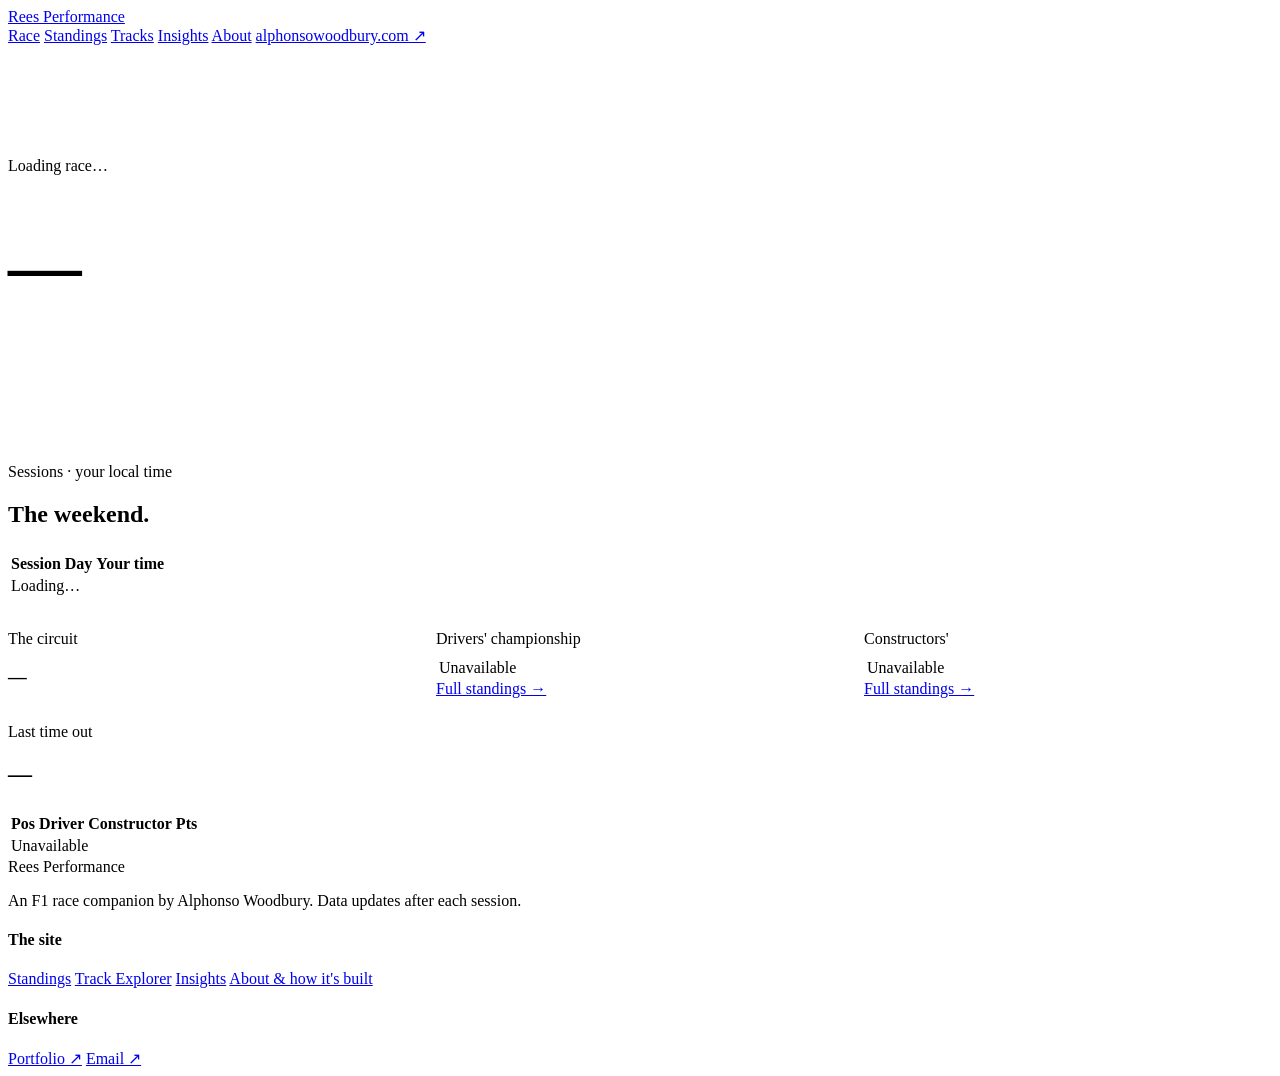
==== site/index.html @ 5ff9aa87 "feat(site): RPX - a Formula 1 race companion A fast, monochrome race-day companion (f1.alphonsowoodb" ====
<!DOCTYPE html>
<html lang="en">
<head>
<meta charset="utf-8" />
<meta name="viewport" content="width=device-width, initial-scale=1" />
<title>Rees Performance — F1 Race Companion</title>
<meta name="description" content="Your Formula 1 race companion — session times in your timezone, the circuit, the stakes, and the standings. By Alphonso Woodbury." />
<link rel="preconnect" href="https://fonts.googleapis.com">
<link rel="preconnect" href="https://fonts.gstatic.com" crossorigin>
<link rel="preconnect" href="https://api.jolpi.ca" crossorigin>
<link rel="stylesheet" href="/assets/style.css" />
<style>
  .hub-grid{ display:grid; grid-template-columns:repeat(auto-fit,minmax(290px,1fr)); gap:1.25rem; margin-top:2rem; }
  .cd{ display:flex; gap:1.5rem; margin-top:1.75rem; font-family:var(--mono); }
  .cd .u{ text-align:left; }
  .cd .u b{ display:block; font-size:clamp(1.8rem,6vw,3rem); font-weight:700; line-height:1; color:var(--text); letter-spacing:-.02em; }
  .cd .u span{ font-size:.66rem; letter-spacing:.18em; text-transform:uppercase; color:var(--dim); }
  .cdwrap .lab{ font-family:var(--mono); font-size:.7rem; letter-spacing:.18em; text-transform:uppercase; color:var(--muted); }
  tr.next td{ color:var(--text); }
  tr.next td:first-child::before{ content:"▸ "; color:var(--text); }
</style>
</head>
<body>

<nav class="nav">
  <div class="wrap">
    <a class="wordmark" href="/"><span class="tick"></span> Rees&nbsp;Performance</a>
    <div class="nav-links">
      <a href="/">Race</a>
      <a href="/standings.html">Standings</a>
      <a href="/tracks/">Tracks</a>
      <a href="/insights/">Insights</a>
      <a href="/about.html">About</a>
      <a class="cta" href="https://alphonsowoodbury.com">alphonsowoodbury.com ↗</a>
    </div>
  </div>
</nav>

<header class="hero wrap" style="padding-block:clamp(3rem,9vw,6rem) clamp(2rem,5vw,3rem)">
  <p class="eyebrow" id="round">Loading race…</p>
  <h1 style="font-size:clamp(2.2rem,7vw,4.6rem)"><span id="raceName">—</span></h1>
  <p class="lede" id="raceLoc" style="margin-top:1rem"></p>
  <div class="cdwrap">
    <div class="lab" id="cdLabel">&nbsp;</div>
    <div class="cd" id="cd"></div>
  </div>
</header>

<section class="section" id="sec-sessions">
  <div class="wrap">
    <p class="eyebrow">Sessions · your local time</p>
    <h2>The weekend.</h2>
    <div class="table-scroll" style="margin-top:1.5rem">
      <table>
        <thead><tr><th>Session</th><th>Day</th><th>Your time</th></tr></thead>
        <tbody id="sessions"><tr><td colspan="3">Loading…</td></tr></tbody>
      </table>
    </div>
    <p class="note" id="tzNote"></p>
  </div>
</section>

<section class="section">
  <div class="wrap">
    <div class="hub-grid">
      <div class="card">
        <span class="tag">The circuit</span>
        <h3 id="circuitName">—</h3>
        <p id="circuitStat" class="cmeta"></p>
        <p id="circuitNote"></p>
        <a id="circuit3d" class="btn" style="display:none;margin-top:.5rem" href="#">Explore in 3D →</a>
      </div>
      <div class="card">
        <span class="tag">Drivers' championship</span>
        <table style="margin-top:.5rem"><tbody id="drivers"><tr><td>Loading…</td></tr></tbody></table>
        <a class="status" href="/standings.html" style="margin-top:.5rem">Full standings →</a>
      </div>
      <div class="card">
        <span class="tag">Constructors'</span>
        <table style="margin-top:.5rem"><tbody id="constructors"><tr><td>Loading…</td></tr></tbody></table>
        <a class="status" href="/standings.html" style="margin-top:.5rem">Full standings →</a>
      </div>
    </div>
  </div>
</section>

<section class="section" id="sec-last">
  <div class="wrap">
    <p class="eyebrow">Last time out</p>
    <h2 id="lastRaceName">—</h2>
    <div class="table-scroll" style="margin-top:1.5rem">
      <table>
        <thead><tr><th class="rank">Pos</th><th>Driver</th><th>Constructor</th><th class="num">Pts</th></tr></thead>
        <tbody id="lastResults"><tr><td colspan="4">Loading…</td></tr></tbody>
      </table>
    </div>
  </div>
</section>

<footer class="footer">
  <div class="wrap">
    <div class="col">
      <div class="wordmark"><span class="tick"></span> Rees&nbsp;Performance</div>
      <p class="fine" style="margin-top:1rem">An F1 race companion by Alphonso Woodbury. Data updates after each session.</p>
    </div>
    <div class="col">
      <h4>The site</h4>
      <a href="/standings.html">Standings</a>
      <a href="/tracks/">Track Explorer</a>
      <a href="/insights/">Insights</a>
      <a href="/about.html">About &amp; how it's built</a>
    </div>
    <div class="col">
      <h4>Elsewhere</h4>
      <a href="https://alphonsowoodbury.com">Portfolio ↗</a>
      <a href="mailto:alphonso@meristem.studio">Email ↗</a>
    </div>
  </div>
</footer>

<script>
const API = "https://api.jolpi.ca/ergast/f1";
const $ = id => document.getElementById(id);
const j = u => fetch(u).then(r => r.json());

const SESSION_NAMES = {
  FirstPractice:"Practice 1", SecondPractice:"Practice 2", ThirdPractice:"Practice 3",
  SprintQualifying:"Sprint Quali", Sprint:"Sprint", Qualifying:"Qualifying",
};
const dtOf = s => (s && s.date) ? new Date(`${s.date}T${s.time || "00:00:00Z"}`) : null;
const fmtDay  = d => d.toLocaleDateString([], {weekday:"short", month:"short", day:"numeric"});
const fmtTime = d => d.toLocaleTimeString([], {hour:"2-digit", minute:"2-digit"});

let countdownTarget = null, countdownTimer = null;

async function loadRace(){
  const data = await j(`${API}/current/next.json`);
  const races = data.MRData.RaceTable.Races;
  if(!races.length){ $("round").textContent = "Season complete — see you next year"; return; }
  const r = races[0];

  $("round").textContent = `Round ${r.round} · ${r.season} season`;
  $("raceName").textContent = r.raceName;
  $("raceLoc").textContent = `${r.Circuit.circuitName} · ${r.Circuit.Location.locality}, ${r.Circuit.Location.country}`;

  // assemble sessions (incl. the race itself), sorted chronologically
  const list = [];
  for(const k of Object.keys(SESSION_NAMES)) if(r[k]) list.push({name:SESSION_NAMES[k], dt:dtOf(r[k])});
  list.push({name:"Race", dt:dtOf({date:r.date, time:r.time})});
  list.sort((a,b)=> a.dt - b.dt);

  const now = new Date();
  const next = list.find(s => s.dt > now);
  const tb = $("sessions"); tb.innerHTML = "";
  for(const s of list){
    const tr = document.createElement("tr");
    if(next && s.name===next.name && +s.dt===+next.dt) tr.className = "next";
    tr.innerHTML = `<td>${s.name}</td><td>${fmtDay(s.dt)}</td><td>${fmtTime(s.dt)}</td>`;
    tb.appendChild(tr);
  }
  $("tzNote").textContent = `Times shown in your timezone (${Intl.DateTimeFormat().resolvedOptions().timeZone}). Updated after each session.`;

  // countdown to next session (or to the race)
  const target = next ? next.dt : list[list.length-1].dt;
  $("cdLabel").textContent = next ? `Next: ${next.name}` : "Race weekend complete";
  startCountdown(target);

  loadCircuit(r.Circuit.circuitId);
}

function startCountdown(target){
  countdownTarget = target;
  if(countdownTimer) clearInterval(countdownTimer);
  const tick = () => {
    const ms = countdownTarget - new Date();
    const cd = $("cd");
    if(ms <= 0){ cd.innerHTML = `<div class="u"><b>LIVE</b><span>now</span></div>`; clearInterval(countdownTimer); return; }
    const s = Math.floor(ms/1000);
    const d = Math.floor(s/86400), h = Math.floor(s%86400/3600), m = Math.floor(s%3600/60), sec = s%60;
    cd.innerHTML =
      `<div class="u"><b>${d}</b><span>days</span></div>`+
      `<div class="u"><b>${String(h).padStart(2,"0")}</b><span>hrs</span></div>`+
      `<div class="u"><b>${String(m).padStart(2,"0")}</b><span>min</span></div>`+
      `<div class="u"><b>${String(sec).padStart(2,"0")}</b><span>sec</span></div>`;
  };
  tick(); countdownTimer = setInterval(tick, 1000);
}

async function loadCircuit(circuitId){
  try{
    const stats = await j("/data/circuit_stats.json");
    const c = stats[circuitId];
    if(!c) return;
    $("circuitName").textContent = c.name;
    const pct = c.poleWinRate!=null ? `${(c.poleWinRate*100).toFixed(1)}%` : "—";
    $("circuitStat").innerHTML = `<b>${pct}</b> of races here won from pole · ${c.races} GPs since ${c.firstSeason}`;
    $("circuitNote").textContent = c.poleWinRate==null ? ""
      : c.poleWinRate >= 0.55 ? "Track position is king here — qualifying is decisive."
      : c.poleWinRate <= 0.42 ? "An overtaking track — Sunday is genuinely up for grabs."
      : "Balanced — pole helps, but the race is live.";
    if(c.track3d){
      const a = $("circuit3d");
      a.href = `/tracks/?c=${c.track3d}`; a.style.display = "inline-flex";
    }
  }catch(e){ /* stats optional */ }
}

async function loadStandings(){
  try{
    const dd = await j(`${API}/current/driverStandings.json`);
    const ds = dd.MRData.StandingsTable.StandingsLists[0]?.DriverStandings || [];
    $("drivers").innerHTML = ds.slice(0,5).map(s =>
      `<tr><td class="rank">${s.position}</td><td>${s.Driver.givenName[0]}. ${s.Driver.familyName}</td><td class="num">${s.points}</td></tr>`
    ).join("") || `<tr><td>—</td></tr>`;
  }catch(e){ $("drivers").innerHTML = `<tr><td>Unavailable</td></tr>`; }
  try{
    const cc = await j(`${API}/current/constructorStandings.json`);
    const cs = cc.MRData.StandingsTable.StandingsLists[0]?.ConstructorStandings || [];
    $("constructors").innerHTML = cs.slice(0,5).map(s =>
      `<tr><td class="rank">${s.position}</td><td>${s.Constructor.name}</td><td class="num">${s.points}</td></tr>`
    ).join("") || `<tr><td>—</td></tr>`;
  }catch(e){ $("constructors").innerHTML = `<tr><td>Unavailable</td></tr>`; }
}

async function loadLast(){
  try{
    const data = await j(`${API}/current/last/results.json`);
    const r = data.MRData.RaceTable.Races[0];
    if(!r){ $("lastRaceName").textContent = "—"; return; }
    $("lastRaceName").textContent = r.raceName;
    $("lastResults").innerHTML = r.Results.slice(0,10).map(x =>
      `<tr><td class="rank">${x.positionText}</td><td>${x.Driver.givenName} ${x.Driver.familyName}</td><td>${x.Constructor.name}</td><td class="num">${x.points}</td></tr>`
    ).join("");
  }catch(e){ $("lastResults").innerHTML = `<tr><td colspan="4">Unavailable</td></tr>`; }
}

loadRace(); loadStandings(); loadLast();
</script>
</body>
</html>
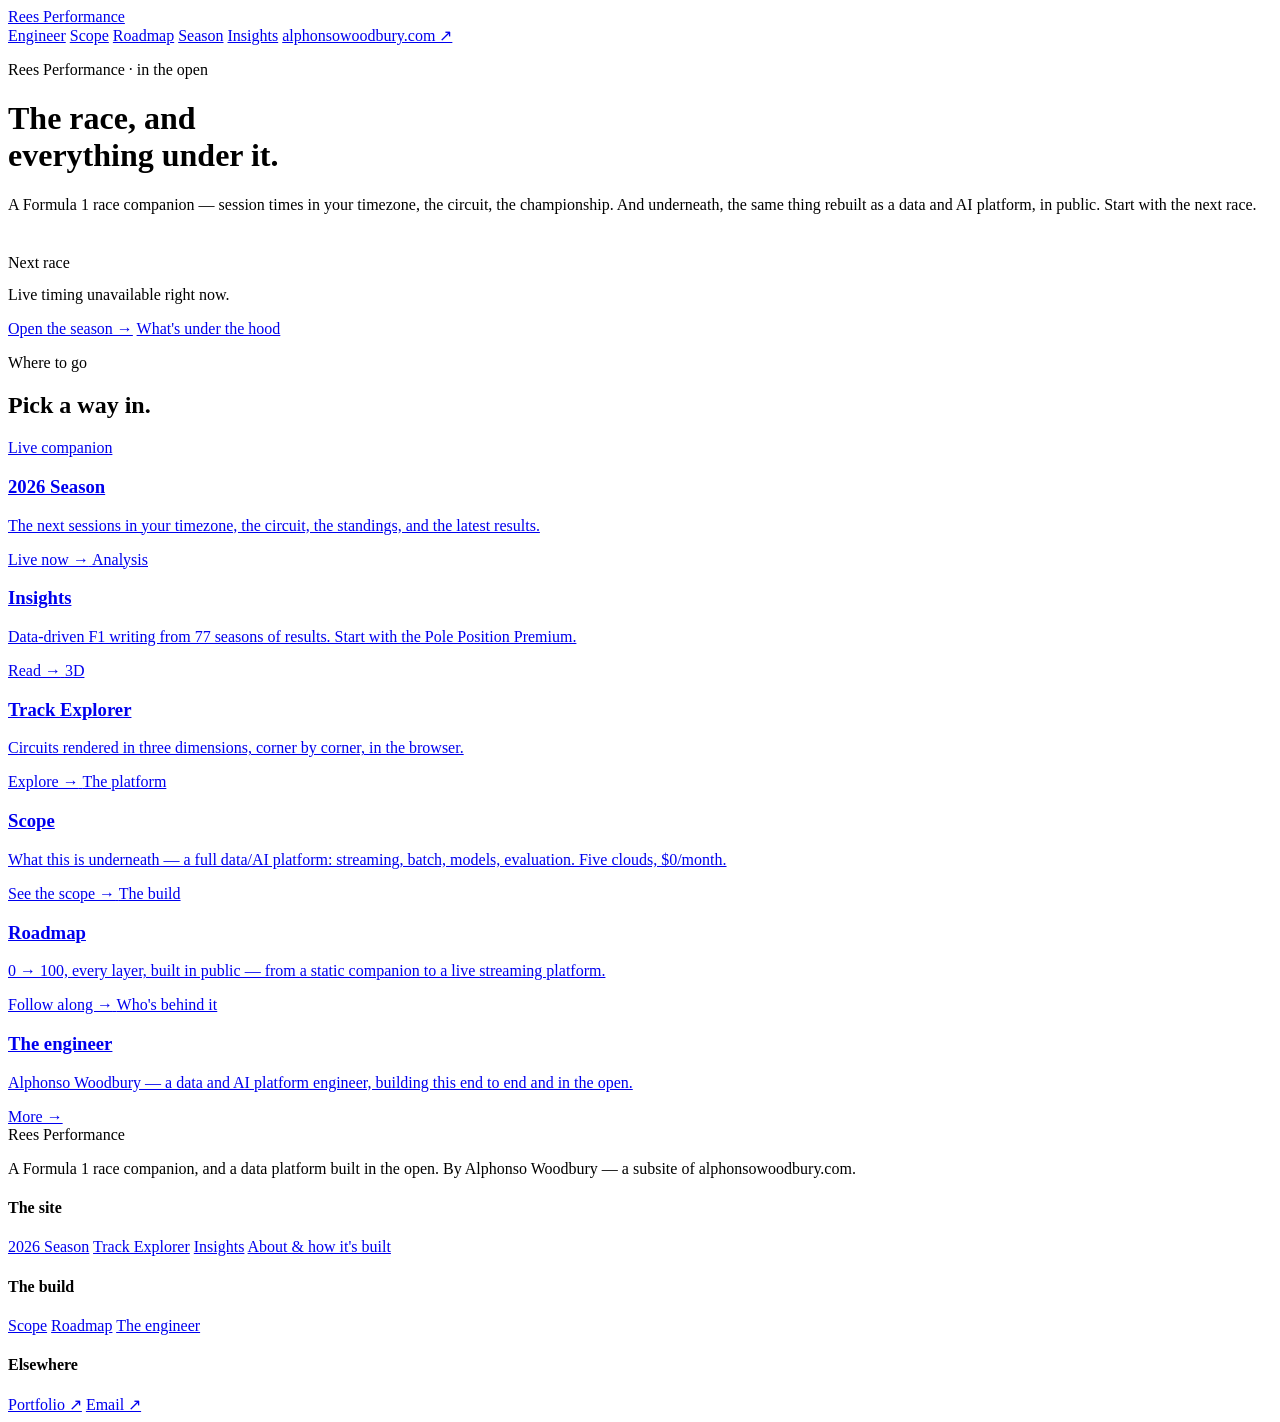
==== commit 877011bb: "feat(site): restructure home as a multi-audience hub The home page is now a light landing that intro" ====
--- a/site/index.html
+++ b/site/index.html
@@ -3,22 +3,13 @@
 <head>
 <meta charset="utf-8" />
 <meta name="viewport" content="width=device-width, initial-scale=1" />
-<title>Rees Performance — F1 Race Companion</title>
-<meta name="description" content="Your Formula 1 race companion — session times in your timezone, the circuit, the stakes, and the standings. By Alphonso Woodbury." />
+<title>Rees Performance — Formula 1, in the open</title>
+<meta name="description" content="A Formula 1 race companion — and, underneath, the same thing rebuilt as a data and AI platform, in public. By Alphonso Woodbury." />
 <link rel="preconnect" href="https://fonts.googleapis.com">
 <link rel="preconnect" href="https://fonts.gstatic.com" crossorigin>
 <link rel="preconnect" href="https://api.jolpi.ca" crossorigin>
 <link rel="stylesheet" href="/assets/style.css" />
-<style>
-  .hub-grid{ display:grid; grid-template-columns:repeat(auto-fit,minmax(290px,1fr)); gap:1.25rem; margin-top:2rem; }
-  .cd{ display:flex; gap:1.5rem; margin-top:1.75rem; font-family:var(--mono); }
-  .cd .u{ text-align:left; }
-  .cd .u b{ display:block; font-size:clamp(1.8rem,6vw,3rem); font-weight:700; line-height:1; color:var(--text); letter-spacing:-.02em; }
-  .cd .u span{ font-size:.66rem; letter-spacing:.18em; text-transform:uppercase; color:var(--dim); }
-  .cdwrap .lab{ font-family:var(--mono); font-size:.7rem; letter-spacing:.18em; text-transform:uppercase; color:var(--muted); }
-  tr.next td{ color:var(--text); }
-  tr.next td:first-child::before{ content:"▸ "; color:var(--text); }
-</style>
+<script src="/assets/theme.js"></script>
 </head>
 <body>
 
@@ -26,73 +17,78 @@
   <div class="wrap">
     <a class="wordmark" href="/"><span class="tick"></span> Rees&nbsp;Performance</a>
     <div class="nav-links">
-      <a href="/">Race</a>
-      <a href="/standings.html">Standings</a>
-      <a href="/tracks/">Tracks</a>
+      <a href="/engineer.html">Engineer</a>
+      <a href="/scope.html">Scope</a>
+      <a href="/roadmap.html">Roadmap</a>
+      <a href="/season.html">Season</a>
       <a href="/insights/">Insights</a>
-      <a href="/about.html">About</a>
       <a class="cta" href="https://alphonsowoodbury.com">alphonsowoodbury.com ↗</a>
     </div>
   </div>
 </nav>
 
-<header class="hero wrap" style="padding-block:clamp(3rem,9vw,6rem) clamp(2rem,5vw,3rem)">
-  <p class="eyebrow" id="round">Loading race…</p>
-  <h1 style="font-size:clamp(2.2rem,7vw,4.6rem)"><span id="raceName">—</span></h1>
-  <p class="lede" id="raceLoc" style="margin-top:1rem"></p>
-  <div class="cdwrap">
-    <div class="lab" id="cdLabel">&nbsp;</div>
+<header class="hero wrap">
+  <p class="eyebrow">Rees Performance · in the open</p>
+  <h1>The race, and<br>everything under it.</h1>
+  <p class="lede">
+    A Formula 1 race companion — session times in your timezone, the circuit,
+    the championship. And underneath, the same thing rebuilt as a data and AI
+    platform, in public. Start with the next race.
+  </p>
+
+  <div class="cdwrap" style="margin-top:2.5rem">
+    <div class="lab" id="cdLabel">Next race</div>
     <div class="cd" id="cd"></div>
+    <p class="note" id="raceLine" style="margin-top:.9rem">Loading the next session…</p>
+  </div>
+
+  <div class="btn-row">
+    <a class="btn solid" href="/season.html">Open the season →</a>
+    <a class="btn" href="/scope.html">What's under the hood</a>
   </div>
 </header>
 
-<section class="section" id="sec-sessions">
-  <div class="wrap">
-    <p class="eyebrow">Sessions · your local time</p>
-    <h2>The weekend.</h2>
-    <div class="table-scroll" style="margin-top:1.5rem">
-      <table>
-        <thead><tr><th>Session</th><th>Day</th><th>Your time</th></tr></thead>
-        <tbody id="sessions"><tr><td colspan="3">Loading…</td></tr></tbody>
-      </table>
-    </div>
-    <p class="note" id="tzNote"></p>
-  </div>
-</section>
-
 <section class="section">
   <div class="wrap">
-    <div class="hub-grid">
-      <div class="card">
-        <span class="tag">The circuit</span>
-        <h3 id="circuitName">—</h3>
-        <p id="circuitStat" class="cmeta"></p>
-        <p id="circuitNote"></p>
-        <a id="circuit3d" class="btn" style="display:none;margin-top:.5rem" href="#">Explore in 3D →</a>
-      </div>
-      <div class="card">
-        <span class="tag">Drivers' championship</span>
-        <table style="margin-top:.5rem"><tbody id="drivers"><tr><td>Loading…</td></tr></tbody></table>
-        <a class="status" href="/standings.html" style="margin-top:.5rem">Full standings →</a>
-      </div>
-      <div class="card">
-        <span class="tag">Constructors'</span>
-        <table style="margin-top:.5rem"><tbody id="constructors"><tr><td>Loading…</td></tr></tbody></table>
-        <a class="status" href="/standings.html" style="margin-top:.5rem">Full standings →</a>
-      </div>
-    </div>
-  </div>
-</section>
-
-<section class="section" id="sec-last">
-  <div class="wrap">
-    <p class="eyebrow">Last time out</p>
-    <h2 id="lastRaceName">—</h2>
-    <div class="table-scroll" style="margin-top:1.5rem">
-      <table>
-        <thead><tr><th class="rank">Pos</th><th>Driver</th><th>Constructor</th><th class="num">Pts</th></tr></thead>
-        <tbody id="lastResults"><tr><td colspan="4">Loading…</td></tr></tbody>
-      </table>
+    <p class="eyebrow">Where to go</p>
+    <h2>Pick a way in.</h2>
+    <div class="cards">
+      <a class="card" href="/season.html">
+        <span class="tag">Live companion</span>
+        <h3>2026 Season</h3>
+        <p>The next sessions in your timezone, the circuit, the standings, and the latest results.</p>
+        <span class="status live">Live now →</span>
+      </a>
+      <a class="card" href="/insights/">
+        <span class="tag">Analysis</span>
+        <h3>Insights</h3>
+        <p>Data-driven F1 writing from 77 seasons of results. Start with the Pole Position Premium.</p>
+        <span class="status">Read →</span>
+      </a>
+      <a class="card" href="/tracks/">
+        <span class="tag">3D</span>
+        <h3>Track Explorer</h3>
+        <p>Circuits rendered in three dimensions, corner by corner, in the browser.</p>
+        <span class="status">Explore →</span>
+      </a>
+      <a class="card" href="/scope.html">
+        <span class="tag">The platform</span>
+        <h3>Scope</h3>
+        <p>What this is underneath — a full data/AI platform: streaming, batch, models, evaluation. Five clouds, $0/month.</p>
+        <span class="status">See the scope →</span>
+      </a>
+      <a class="card" href="/roadmap.html">
+        <span class="tag">The build</span>
+        <h3>Roadmap</h3>
+        <p>0 → 100, every layer, built in public — from a static companion to a live streaming platform.</p>
+        <span class="status">Follow along →</span>
+      </a>
+      <a class="card" href="/engineer.html">
+        <span class="tag">Who's behind it</span>
+        <h3>The engineer</h3>
+        <p>Alphonso Woodbury — a data and AI platform engineer, building this end to end and in the open.</p>
+        <span class="status">More →</span>
+      </a>
     </div>
   </div>
 </section>
@@ -101,14 +97,20 @@
   <div class="wrap">
     <div class="col">
       <div class="wordmark"><span class="tick"></span> Rees&nbsp;Performance</div>
-      <p class="fine" style="margin-top:1rem">An F1 race companion by Alphonso Woodbury. Data updates after each session.</p>
+      <p class="fine" style="margin-top:1rem">A Formula 1 race companion, and a data platform built in the open. By Alphonso Woodbury — a subsite of alphonsowoodbury.com.</p>
     </div>
     <div class="col">
       <h4>The site</h4>
-      <a href="/standings.html">Standings</a>
+      <a href="/season.html">2026 Season</a>
       <a href="/tracks/">Track Explorer</a>
       <a href="/insights/">Insights</a>
       <a href="/about.html">About &amp; how it's built</a>
+    </div>
+    <div class="col">
+      <h4>The build</h4>
+      <a href="/scope.html">Scope</a>
+      <a href="/roadmap.html">Roadmap</a>
+      <a href="/engineer.html">The engineer</a>
     </div>
     <div class="col">
       <h4>Elsewhere</h4>
@@ -128,44 +130,29 @@
   SprintQualifying:"Sprint Quali", Sprint:"Sprint", Qualifying:"Qualifying",
 };
 const dtOf = s => (s && s.date) ? new Date(`${s.date}T${s.time || "00:00:00Z"}`) : null;
-const fmtDay  = d => d.toLocaleDateString([], {weekday:"short", month:"short", day:"numeric"});
-const fmtTime = d => d.toLocaleTimeString([], {hour:"2-digit", minute:"2-digit"});
 
 let countdownTarget = null, countdownTimer = null;
 
-async function loadRace(){
-  const data = await j(`${API}/current/next.json`);
-  const races = data.MRData.RaceTable.Races;
-  if(!races.length){ $("round").textContent = "Season complete — see you next year"; return; }
-  const r = races[0];
+async function loadCountdown(){
+  try{
+    const data = await j(`${API}/current/next.json`);
+    const races = data.MRData.RaceTable.Races;
+    if(!races.length){ $("cdLabel").textContent = "Season complete"; $("raceLine").textContent = "See you next year."; return; }
+    const r = races[0];
 
-  $("round").textContent = `Round ${r.round} · ${r.season} season`;
-  $("raceName").textContent = r.raceName;
-  $("raceLoc").textContent = `${r.Circuit.circuitName} · ${r.Circuit.Location.locality}, ${r.Circuit.Location.country}`;
+    const list = [];
+    for(const k of Object.keys(SESSION_NAMES)) if(r[k]) list.push({name:SESSION_NAMES[k], dt:dtOf(r[k])});
+    list.push({name:"Race", dt:dtOf({date:r.date, time:r.time})});
+    list.sort((a,b)=> a.dt - b.dt);
 
-  // assemble sessions (incl. the race itself), sorted chronologically
-  const list = [];
-  for(const k of Object.keys(SESSION_NAMES)) if(r[k]) list.push({name:SESSION_NAMES[k], dt:dtOf(r[k])});
-  list.push({name:"Race", dt:dtOf({date:r.date, time:r.time})});
-  list.sort((a,b)=> a.dt - b.dt);
+    const now = new Date();
+    const next = list.find(s => s.dt > now);
+    const target = next ? next.dt : list[list.length-1].dt;
 
-  const now = new Date();
-  const next = list.find(s => s.dt > now);
-  const tb = $("sessions"); tb.innerHTML = "";
-  for(const s of list){
-    const tr = document.createElement("tr");
-    if(next && s.name===next.name && +s.dt===+next.dt) tr.className = "next";
-    tr.innerHTML = `<td>${s.name}</td><td>${fmtDay(s.dt)}</td><td>${fmtTime(s.dt)}</td>`;
-    tb.appendChild(tr);
-  }
-  $("tzNote").textContent = `Times shown in your timezone (${Intl.DateTimeFormat().resolvedOptions().timeZone}). Updated after each session.`;
-
-  // countdown to next session (or to the race)
-  const target = next ? next.dt : list[list.length-1].dt;
-  $("cdLabel").textContent = next ? `Next: ${next.name}` : "Race weekend complete";
-  startCountdown(target);
-
-  loadCircuit(r.Circuit.circuitId);
+    $("cdLabel").textContent = next ? `Next: ${r.raceName} · ${next.name}` : "Race weekend";
+    $("raceLine").textContent = `${r.Circuit.circuitName} · ${r.Circuit.Location.locality}, ${r.Circuit.Location.country} — round ${r.round}, ${r.season}.`;
+    startCountdown(target);
+  }catch(e){ $("cdLabel").textContent = "Next race"; $("raceLine").textContent = "Live timing unavailable right now."; }
 }
 
 function startCountdown(target){
@@ -186,55 +173,7 @@
   tick(); countdownTimer = setInterval(tick, 1000);
 }
 
-async function loadCircuit(circuitId){
-  try{
-    const stats = await j("/data/circuit_stats.json");
-    const c = stats[circuitId];
-    if(!c) return;
-    $("circuitName").textContent = c.name;
-    const pct = c.poleWinRate!=null ? `${(c.poleWinRate*100).toFixed(1)}%` : "—";
-    $("circuitStat").innerHTML = `<b>${pct}</b> of races here won from pole · ${c.races} GPs since ${c.firstSeason}`;
-    $("circuitNote").textContent = c.poleWinRate==null ? ""
-      : c.poleWinRate >= 0.55 ? "Track position is king here — qualifying is decisive."
-      : c.poleWinRate <= 0.42 ? "An overtaking track — Sunday is genuinely up for grabs."
-      : "Balanced — pole helps, but the race is live.";
-    if(c.track3d){
-      const a = $("circuit3d");
-      a.href = `/tracks/?c=${c.track3d}`; a.style.display = "inline-flex";
-    }
-  }catch(e){ /* stats optional */ }
-}
-
-async function loadStandings(){
-  try{
-    const dd = await j(`${API}/current/driverStandings.json`);
-    const ds = dd.MRData.StandingsTable.StandingsLists[0]?.DriverStandings || [];
-    $("drivers").innerHTML = ds.slice(0,5).map(s =>
-      `<tr><td class="rank">${s.position}</td><td>${s.Driver.givenName[0]}. ${s.Driver.familyName}</td><td class="num">${s.points}</td></tr>`
-    ).join("") || `<tr><td>—</td></tr>`;
-  }catch(e){ $("drivers").innerHTML = `<tr><td>Unavailable</td></tr>`; }
-  try{
-    const cc = await j(`${API}/current/constructorStandings.json`);
-    const cs = cc.MRData.StandingsTable.StandingsLists[0]?.ConstructorStandings || [];
-    $("constructors").innerHTML = cs.slice(0,5).map(s =>
-      `<tr><td class="rank">${s.position}</td><td>${s.Constructor.name}</td><td class="num">${s.points}</td></tr>`
-    ).join("") || `<tr><td>—</td></tr>`;
-  }catch(e){ $("constructors").innerHTML = `<tr><td>Unavailable</td></tr>`; }
-}
-
-async function loadLast(){
-  try{
-    const data = await j(`${API}/current/last/results.json`);
-    const r = data.MRData.RaceTable.Races[0];
-    if(!r){ $("lastRaceName").textContent = "—"; return; }
-    $("lastRaceName").textContent = r.raceName;
-    $("lastResults").innerHTML = r.Results.slice(0,10).map(x =>
-      `<tr><td class="rank">${x.positionText}</td><td>${x.Driver.givenName} ${x.Driver.familyName}</td><td>${x.Constructor.name}</td><td class="num">${x.points}</td></tr>`
-    ).join("");
-  }catch(e){ $("lastResults").innerHTML = `<tr><td colspan="4">Unavailable</td></tr>`; }
-}
-
-loadRace(); loadStandings(); loadLast();
+loadCountdown();
 </script>
 </body>
 </html>
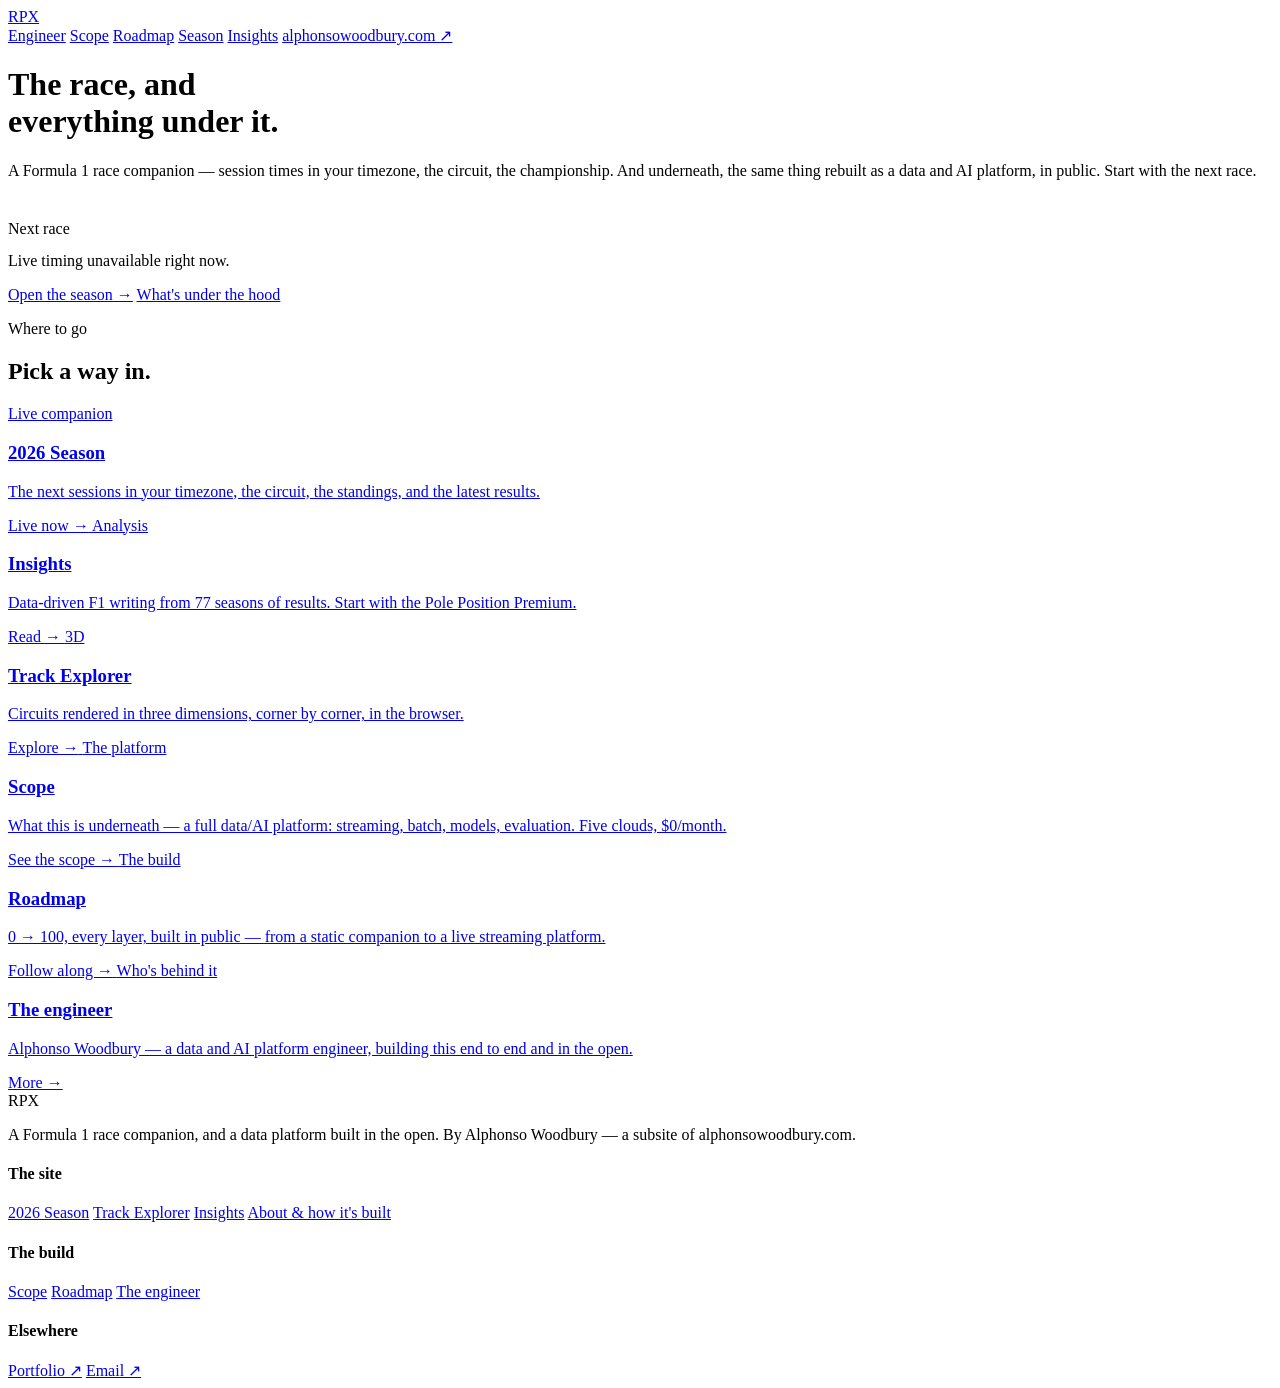
==== commit e826bdd7: "refactor(site): drop the Rees Performance name, brand as RPX Rename the wordmark to RPX site-wide, r" ====
--- a/site/index.html
+++ b/site/index.html
@@ -3,7 +3,7 @@
 <head>
 <meta charset="utf-8" />
 <meta name="viewport" content="width=device-width, initial-scale=1" />
-<title>Rees Performance — Formula 1, in the open</title>
+<title>RPX — Formula 1, in the open</title>
 <meta name="description" content="A Formula 1 race companion — and, underneath, the same thing rebuilt as a data and AI platform, in public. By Alphonso Woodbury." />
 <link rel="preconnect" href="https://fonts.googleapis.com">
 <link rel="preconnect" href="https://fonts.gstatic.com" crossorigin>
@@ -15,7 +15,7 @@
 
 <nav class="nav">
   <div class="wrap">
-    <a class="wordmark" href="/"><span class="tick"></span> Rees&nbsp;Performance</a>
+    <a class="wordmark" href="/"><span class="tick"></span> RPX</a>
     <div class="nav-links">
       <a href="/engineer.html">Engineer</a>
       <a href="/scope.html">Scope</a>
@@ -28,7 +28,6 @@
 </nav>
 
 <header class="hero wrap">
-  <p class="eyebrow">Rees Performance · in the open</p>
   <h1>The race, and<br>everything under it.</h1>
   <p class="lede">
     A Formula 1 race companion — session times in your timezone, the circuit,
@@ -96,7 +95,7 @@
 <footer class="footer">
   <div class="wrap">
     <div class="col">
-      <div class="wordmark"><span class="tick"></span> Rees&nbsp;Performance</div>
+      <div class="wordmark"><span class="tick"></span> RPX</div>
       <p class="fine" style="margin-top:1rem">A Formula 1 race companion, and a data platform built in the open. By Alphonso Woodbury — a subsite of alphonsowoodbury.com.</p>
     </div>
     <div class="col">
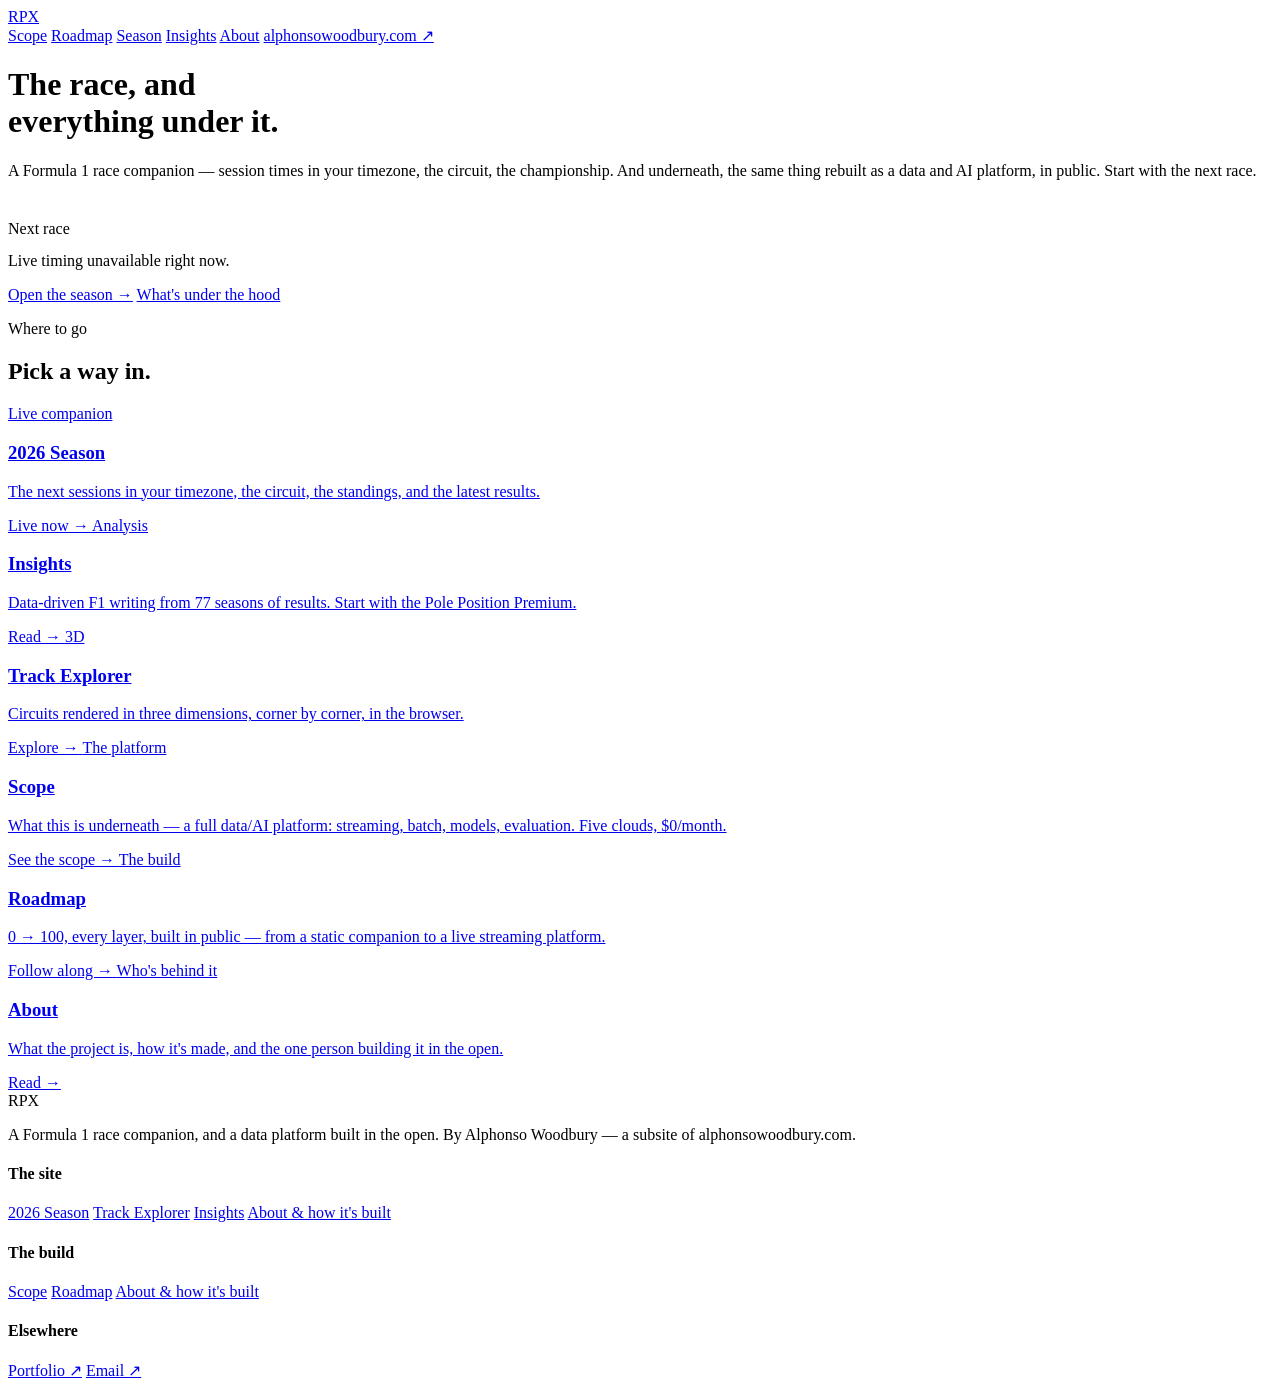
==== commit 07e77828: "refactor(site): remove the engineer page It read as a hire-me pitch, against the project's many-audi" ====
--- a/site/index.html
+++ b/site/index.html
@@ -17,11 +17,11 @@
   <div class="wrap">
     <a class="wordmark" href="/"><span class="tick"></span> RPX</a>
     <div class="nav-links">
-      <a href="/engineer.html">Engineer</a>
       <a href="/scope.html">Scope</a>
       <a href="/roadmap.html">Roadmap</a>
       <a href="/season.html">Season</a>
       <a href="/insights/">Insights</a>
+      <a href="/about.html">About</a>
       <a class="cta" href="https://alphonsowoodbury.com">alphonsowoodbury.com ↗</a>
     </div>
   </div>
@@ -82,11 +82,11 @@
         <p>0 → 100, every layer, built in public — from a static companion to a live streaming platform.</p>
         <span class="status">Follow along →</span>
       </a>
-      <a class="card" href="/engineer.html">
+      <a class="card" href="/about.html">
         <span class="tag">Who's behind it</span>
-        <h3>The engineer</h3>
-        <p>Alphonso Woodbury — a data and AI platform engineer, building this end to end and in the open.</p>
-        <span class="status">More →</span>
+        <h3>About</h3>
+        <p>What the project is, how it's made, and the one person building it in the open.</p>
+        <span class="status">Read →</span>
       </a>
     </div>
   </div>
@@ -109,7 +109,7 @@
       <h4>The build</h4>
       <a href="/scope.html">Scope</a>
       <a href="/roadmap.html">Roadmap</a>
-      <a href="/engineer.html">The engineer</a>
+      <a href="/about.html">About &amp; how it's built</a>
     </div>
     <div class="col">
       <h4>Elsewhere</h4>
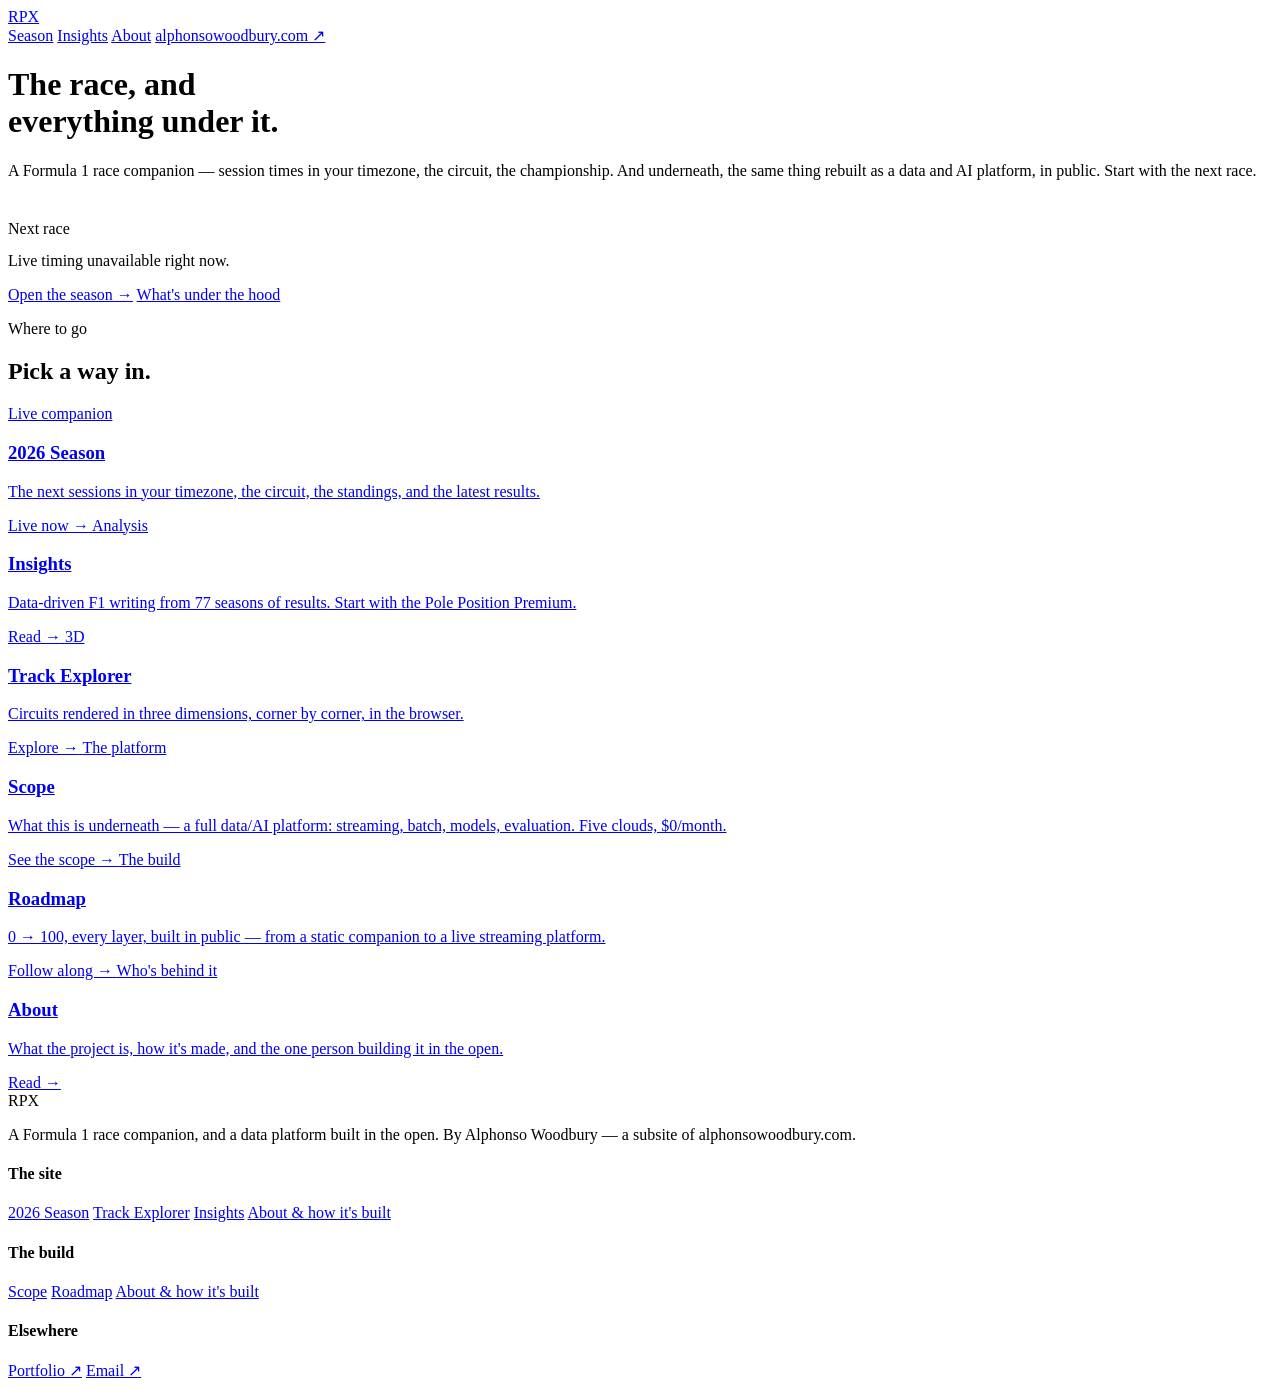
==== commit a7249e51: "refactor(site): fold Scope and Roadmap into About About is now the single page for the whole project" ====
--- a/site/index.html
+++ b/site/index.html
@@ -17,8 +17,6 @@
   <div class="wrap">
     <a class="wordmark" href="/"><span class="tick"></span> RPX</a>
     <div class="nav-links">
-      <a href="/scope.html">Scope</a>
-      <a href="/roadmap.html">Roadmap</a>
       <a href="/season.html">Season</a>
       <a href="/insights/">Insights</a>
       <a href="/about.html">About</a>
@@ -43,7 +41,7 @@
 
   <div class="btn-row">
     <a class="btn solid" href="/season.html">Open the season →</a>
-    <a class="btn" href="/scope.html">What's under the hood</a>
+    <a class="btn" href="/about.html#scope">What's under the hood</a>
   </div>
 </header>
 
@@ -70,13 +68,13 @@
         <p>Circuits rendered in three dimensions, corner by corner, in the browser.</p>
         <span class="status">Explore →</span>
       </a>
-      <a class="card" href="/scope.html">
+      <a class="card" href="/about.html#scope">
         <span class="tag">The platform</span>
         <h3>Scope</h3>
         <p>What this is underneath — a full data/AI platform: streaming, batch, models, evaluation. Five clouds, $0/month.</p>
         <span class="status">See the scope →</span>
       </a>
-      <a class="card" href="/roadmap.html">
+      <a class="card" href="/about.html#roadmap">
         <span class="tag">The build</span>
         <h3>Roadmap</h3>
         <p>0 → 100, every layer, built in public — from a static companion to a live streaming platform.</p>
@@ -107,8 +105,8 @@
     </div>
     <div class="col">
       <h4>The build</h4>
-      <a href="/scope.html">Scope</a>
-      <a href="/roadmap.html">Roadmap</a>
+      <a href="/about.html#scope">Scope</a>
+      <a href="/about.html#roadmap">Roadmap</a>
       <a href="/about.html">About &amp; how it's built</a>
     </div>
     <div class="col">
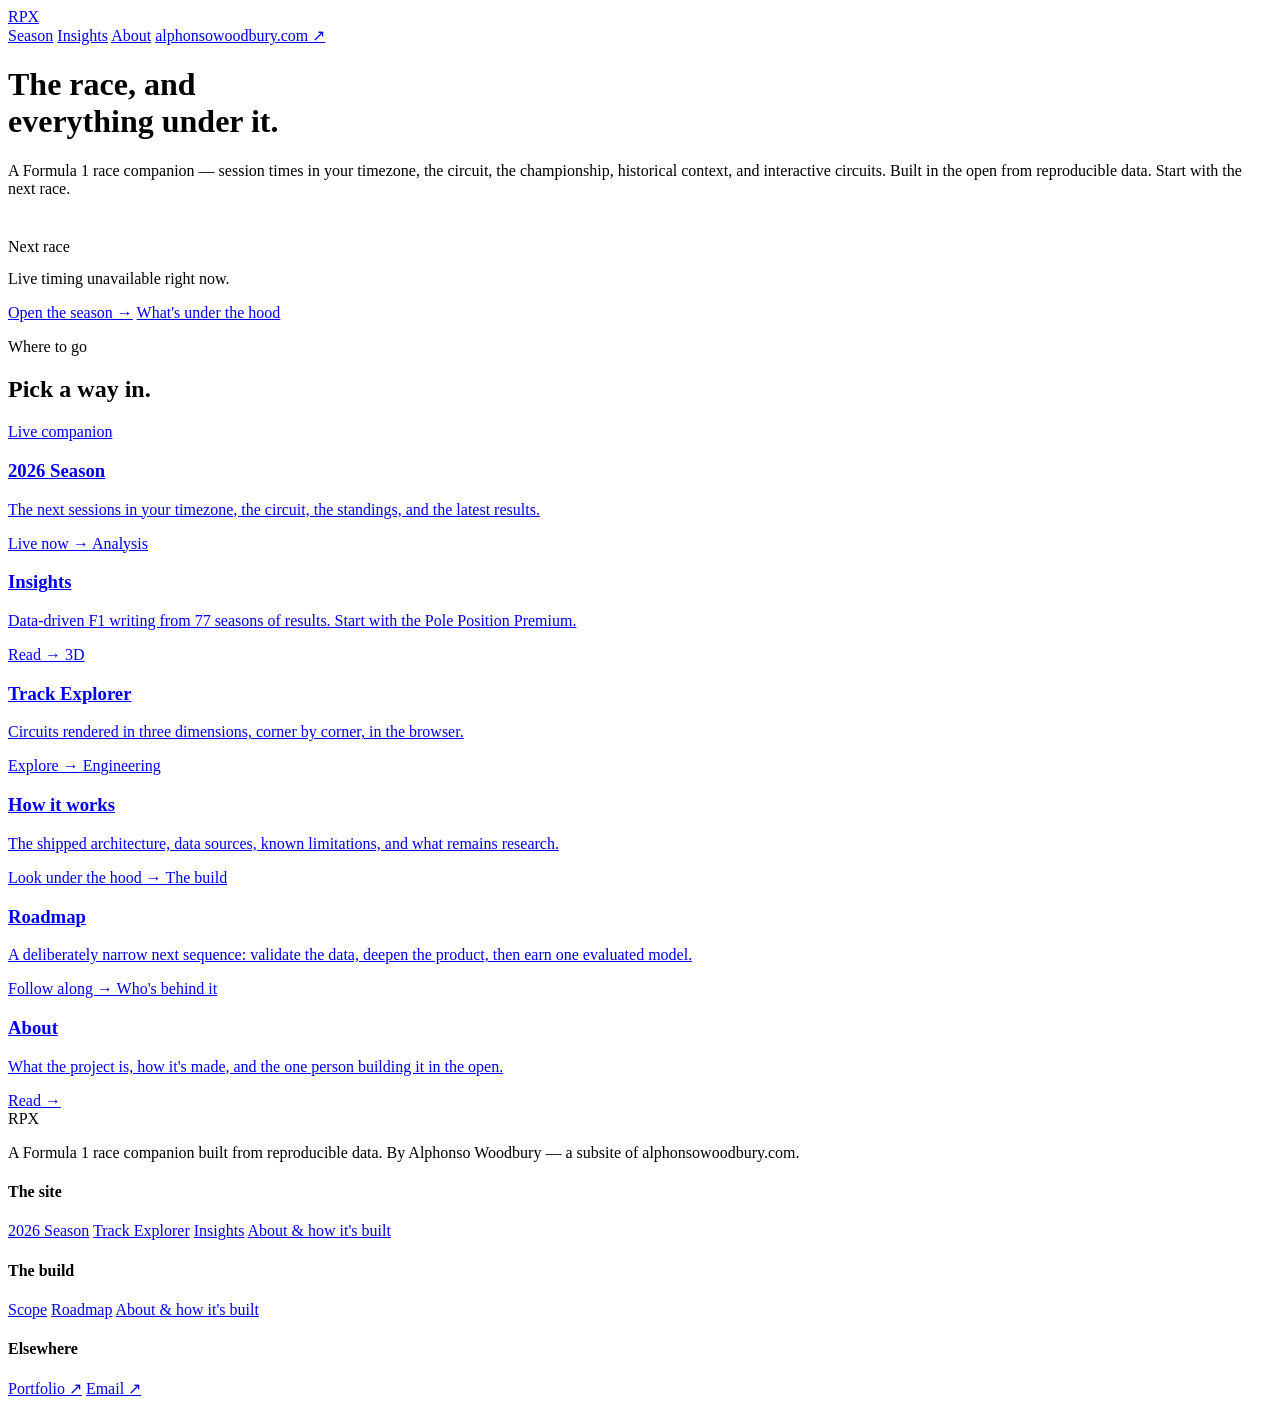
==== commit 4f53c846: "Align RPX public claims with shipped work" ====
--- a/site/index.html
+++ b/site/index.html
@@ -4,7 +4,7 @@
 <meta charset="utf-8" />
 <meta name="viewport" content="width=device-width, initial-scale=1" />
 <title>RPX — Formula 1, in the open</title>
-<meta name="description" content="A Formula 1 race companion — and, underneath, the same thing rebuilt as a data and AI platform, in public. By Alphonso Woodbury." />
+<meta name="description" content="A Formula 1 race companion with race-weekend context, historical data, analysis, and interactive 3D circuits. By Alphonso Woodbury." />
 <link rel="preconnect" href="https://fonts.googleapis.com">
 <link rel="preconnect" href="https://fonts.gstatic.com" crossorigin>
 <link rel="preconnect" href="https://api.jolpi.ca" crossorigin>
@@ -29,8 +29,8 @@
   <h1>The race, and<br>everything under it.</h1>
   <p class="lede">
     A Formula 1 race companion — session times in your timezone, the circuit,
-    the championship. And underneath, the same thing rebuilt as a data and AI
-    platform, in public. Start with the next race.
+    the championship, historical context, and interactive circuits. Built in
+    the open from reproducible data. Start with the next race.
   </p>
 
   <div class="cdwrap" style="margin-top:2.5rem">
@@ -69,15 +69,15 @@
         <span class="status">Explore →</span>
       </a>
       <a class="card" href="/about.html#scope">
-        <span class="tag">The platform</span>
-        <h3>Scope</h3>
-        <p>What this is underneath — a full data/AI platform: streaming, batch, models, evaluation. Five clouds, $0/month.</p>
-        <span class="status">See the scope →</span>
+        <span class="tag">Engineering</span>
+        <h3>How it works</h3>
+        <p>The shipped architecture, data sources, known limitations, and what remains research.</p>
+        <span class="status">Look under the hood →</span>
       </a>
       <a class="card" href="/about.html#roadmap">
         <span class="tag">The build</span>
         <h3>Roadmap</h3>
-        <p>0 → 100, every layer, built in public — from a static companion to a live streaming platform.</p>
+        <p>A deliberately narrow next sequence: validate the data, deepen the product, then earn one evaluated model.</p>
         <span class="status">Follow along →</span>
       </a>
       <a class="card" href="/about.html">
@@ -94,7 +94,7 @@
   <div class="wrap">
     <div class="col">
       <div class="wordmark"><span class="tick"></span> RPX</div>
-      <p class="fine" style="margin-top:1rem">A Formula 1 race companion, and a data platform built in the open. By Alphonso Woodbury — a subsite of alphonsowoodbury.com.</p>
+      <p class="fine" style="margin-top:1rem">A Formula 1 race companion built from reproducible data. By Alphonso Woodbury — a subsite of alphonsowoodbury.com.</p>
     </div>
     <div class="col">
       <h4>The site</h4>
